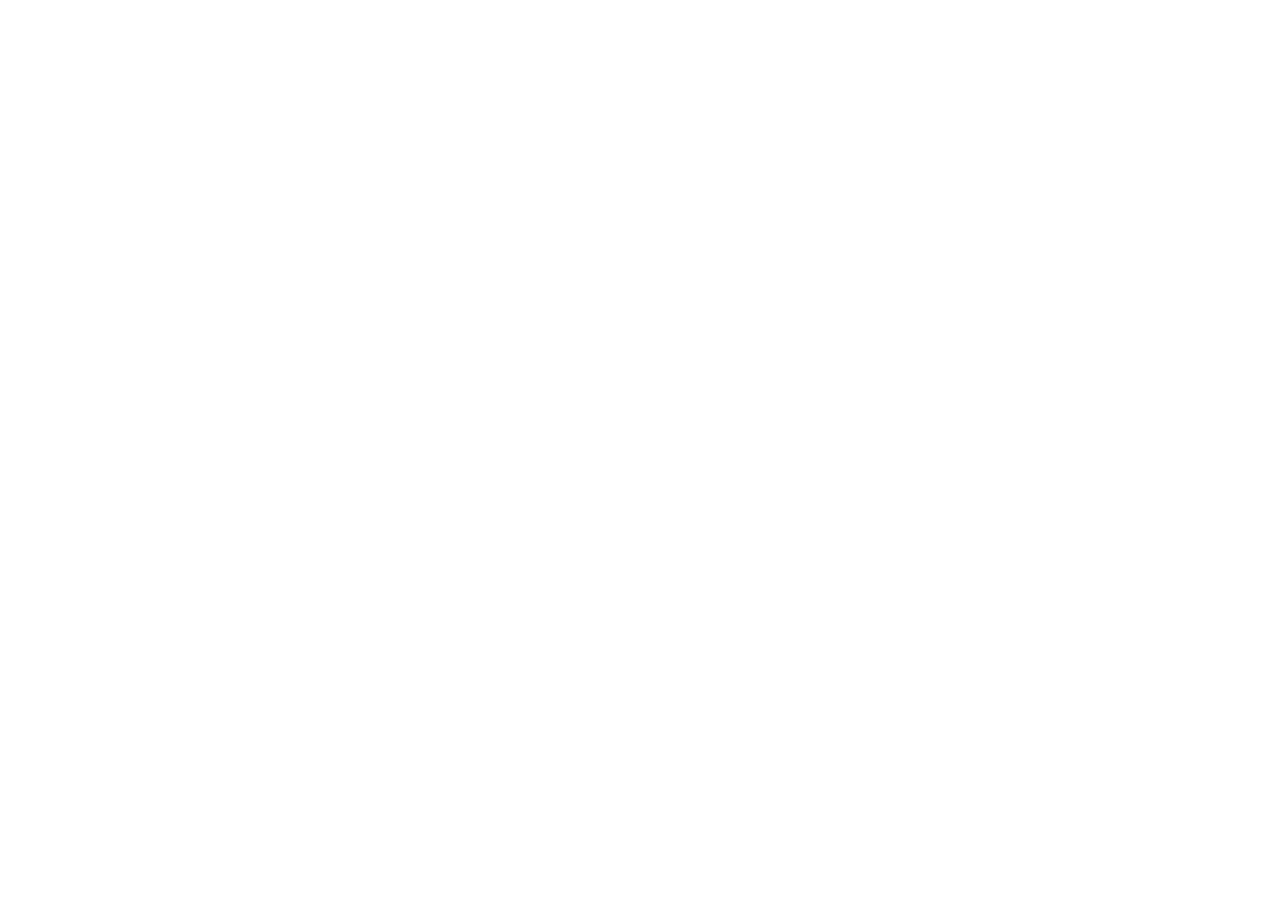
==== index.html @ 7e2a76dd "first commit" ====
<!DOCTYPE html>
<html lang="en">

<head>
    <meta charset="UTF-8">
    <meta name="viewport" content="width=device-width, initial-scale=1.0">
    <title>Landing Page</title>

    <link rel="stylesheet" href="style.css">
</head>

<body>
    <!-- Navbar Section -->
    <nav></nav>

    <!-- Hero Section -->
</body>

</html>
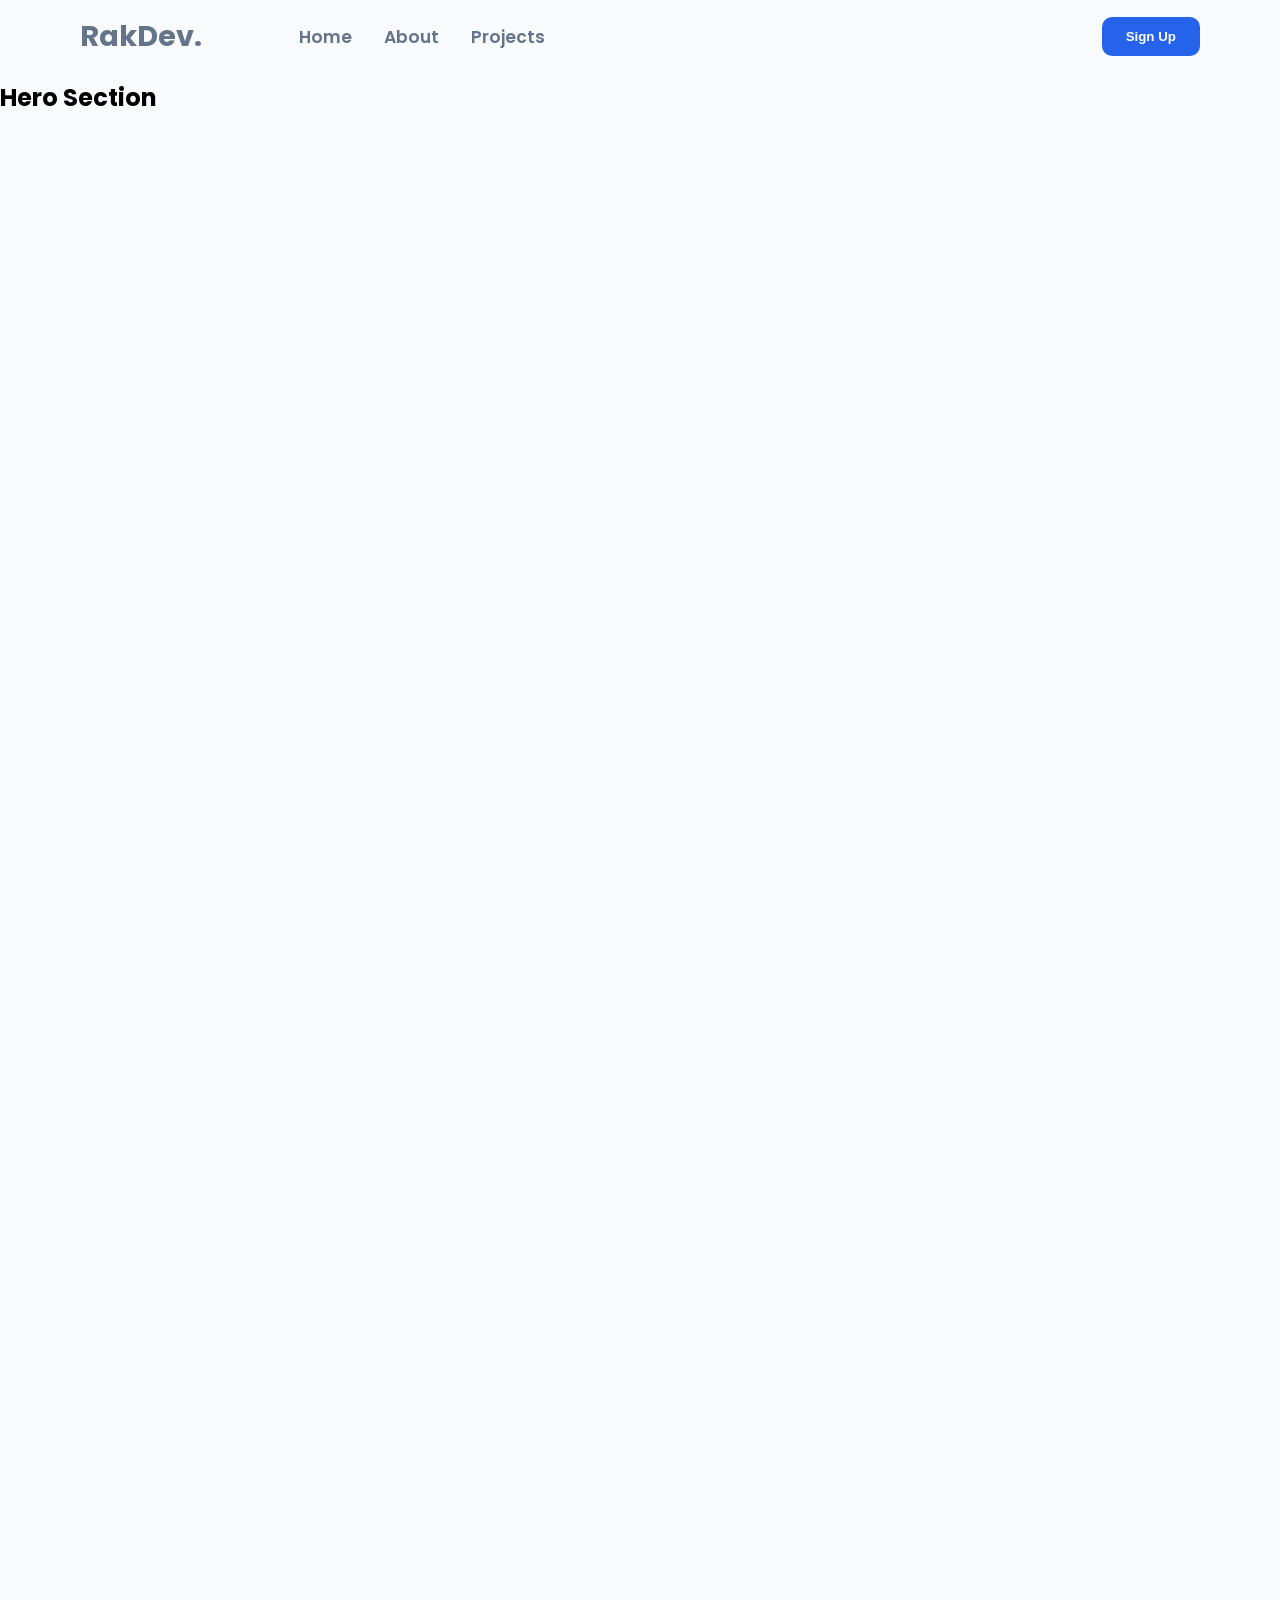
==== commit 79d82778: "feat: add responsive navigation bar" ====
--- a/index.html
+++ b/index.html
@@ -7,13 +7,38 @@
     <title>Landing Page</title>
 
     <link rel="stylesheet" href="style.css">
+<link href="https://fonts.googleapis.com/css2?family=Material+Icons" rel="stylesheet">
 </head>
 
 <body>
     <!-- Navbar Section -->
-    <nav></nav>
+    <header>
+        <nav>
+            <div class="logo">
+                <h1>RakDev.</h1>
+            </div>
+            <ul class="nav-list">
+                <li><a href="#">Home</a></li>
+                <li><a href="#">About</a></li>
+                <li><a href="#">Projects</a></li>
+            </ul>
+            <div class="cta">
+                <button class="btn-primary">Sign Up</button>
+            </div>
+            <div class="ham-icon">
+                <span class="material-icons ham-menu">
+                    menu
+                </span>
+            </div>
+        </nav>
+    </header>
 
     <!-- Hero Section -->
+    <section>
+        <h1>Hero Section</h1>
+    </section>
+    
+    <script src="index.js"></script>
 </body>
 
 </html>
--- a/style.css
+++ b/style.css
@@ -0,0 +1,212 @@
+@import url('https://fonts.googleapis.com/css2?family=Poppins:ital,wght@0,100;0,200;0,300;0,400;0,500;0,600;0,700;0,800;0,900;1,100;1,200;1,300;1,400;1,500;1,600;1,700;1,800;1,900&display=swap');
+* {
+    margin: 0;
+    padding: 0;
+    box-sizing: border-box;
+}
+:root {
+    /* Color */
+    --primary-color: #2563eb;
+    --secondary-color: #1e293b;
+    --background-color: #f8fafc;
+    --text-color: #0f172a;
+    --text-secondary: #64748b;
+    --border-color: #e2e8f0;
+
+    /* Font */
+    --fs-xl: 48px;
+    --fs-lg: 32px;
+    --fs-md: 20px;
+    --fs-base: 16px;
+    --fs-sm: 14px;
+
+    /* Spacing */
+    --space-1: 8px;
+    --space-2: 16px;
+    --space-3: 24px;
+    --space-4: 32px;
+    --space-5: 48px;
+    --space-6: 64px;
+
+}
+
+body {
+    background-color: var(--background-color);
+    font-family: "Poppins", sans-serif;
+    height: 200vh;
+}
+
+.ham-icon {
+    display: none;
+}
+
+.container {
+    width: 90%;
+    max-width: 1200px;
+    margin: auto;
+}
+
+section {
+    padding: 80px 0;
+}
+
+header {
+    position: fixed;
+    top: 0;
+    left: 0;
+    width: 100%;
+}
+
+nav {
+    position: relative;
+    width: 100%;
+    display: flex;
+    justify-content: space-between;
+    align-items: center;
+    padding: 15px 80px;
+    background-color: var(--background-color);
+    z-index: 1000;
+    transition: all 0.3s ease-in-out;
+}
+
+.blurred {
+    backdrop-filter: blur(10px);
+    background-color: rgba(255, 255, 255, 0.8);
+}
+
+nav ul {
+    display: flex;
+    justify-content: center;
+    align-items: center;
+    gap: 32px;
+    font-size: 1.08em;
+}
+
+nav ul li {
+    list-style: none;
+}
+
+nav ul li a {
+    text-decoration: none;
+    color: var(--text-secondary);
+    font-weight: 600;
+    transition: all .2s ease-in-out;
+}
+
+nav ul li a:hover {
+    color: var(--primary-color);
+}
+
+.logo {
+    flex: 1;
+    font-size: 1.2em;
+}
+
+.logo h1 {
+    color: var(--text-secondary);
+}
+
+.nav-list {
+    flex: auto;
+    display: flex;
+    justify-content: flex-start;
+}
+
+.cta {
+    flex: 2;
+    display: flex;
+    justify-content: flex-end;
+}
+
+/* Button */
+.btn-primary {
+    background: var(--primary-color);
+    color: white;
+    padding: 12px 24px;
+    border-radius: 10px;
+    border: none;
+    cursor: pointer;
+    transition: 0.2s ease;
+    font-weight: 600;
+}
+
+.btn-primary:hover {
+    transform: translateY(-2px);
+    opacity: 0.9;
+}
+
+.btn-secondary {
+    background: transparent;
+    border: 1px solid var(--border-color);
+    padding: 12px 24px;
+    border-radius: 10px;
+}
+
+@media (max-width: 768px) {
+    nav {
+        width: 100%;
+        display: flex;
+        justify-content: space-between;
+        align-items: center;
+        padding: 15px 20px;
+    }
+
+    .logo {
+        font-size: .9em;
+    }
+
+    nav ul {
+        position: absolute;
+        top: 74px;
+        right: 0px;
+        flex-direction: column;
+        backdrop-filter: blur(10px);
+        background-color: rgba(255, 255, 255, 0.8);
+        gap: 0;
+        transform: translateX(140px);
+        opacity: 0;
+        transition: all .3s ease-in-out;
+    }
+
+    .show-nav {
+        right: 20px;
+        transform: translateX(0px);
+        opacity: 1;
+    }
+
+    nav ul li {
+        background-color: transparent;
+        padding: 10px 40px;
+        text-align: center;
+        transition: all .3s ease-in-out;
+        width: 100%;
+    }
+
+    nav ul li:hover {
+        background-color: var(--primary-color);
+    }
+
+    nav ul li a {
+        color: var(--text-secondary);
+        text-decoration: none;
+        transition: all .3s ease-in-out;
+    }
+
+    nav ul li:hover a {
+        color: white;
+    }
+
+    .ham-icon {
+        display: flex;
+        cursor: pointer;
+    }
+
+    .material-icons.ham-menu {
+        color: var(--text-secondary);
+        font-size: 32px
+    }
+
+    .cta {
+        display: none;
+    }
+}
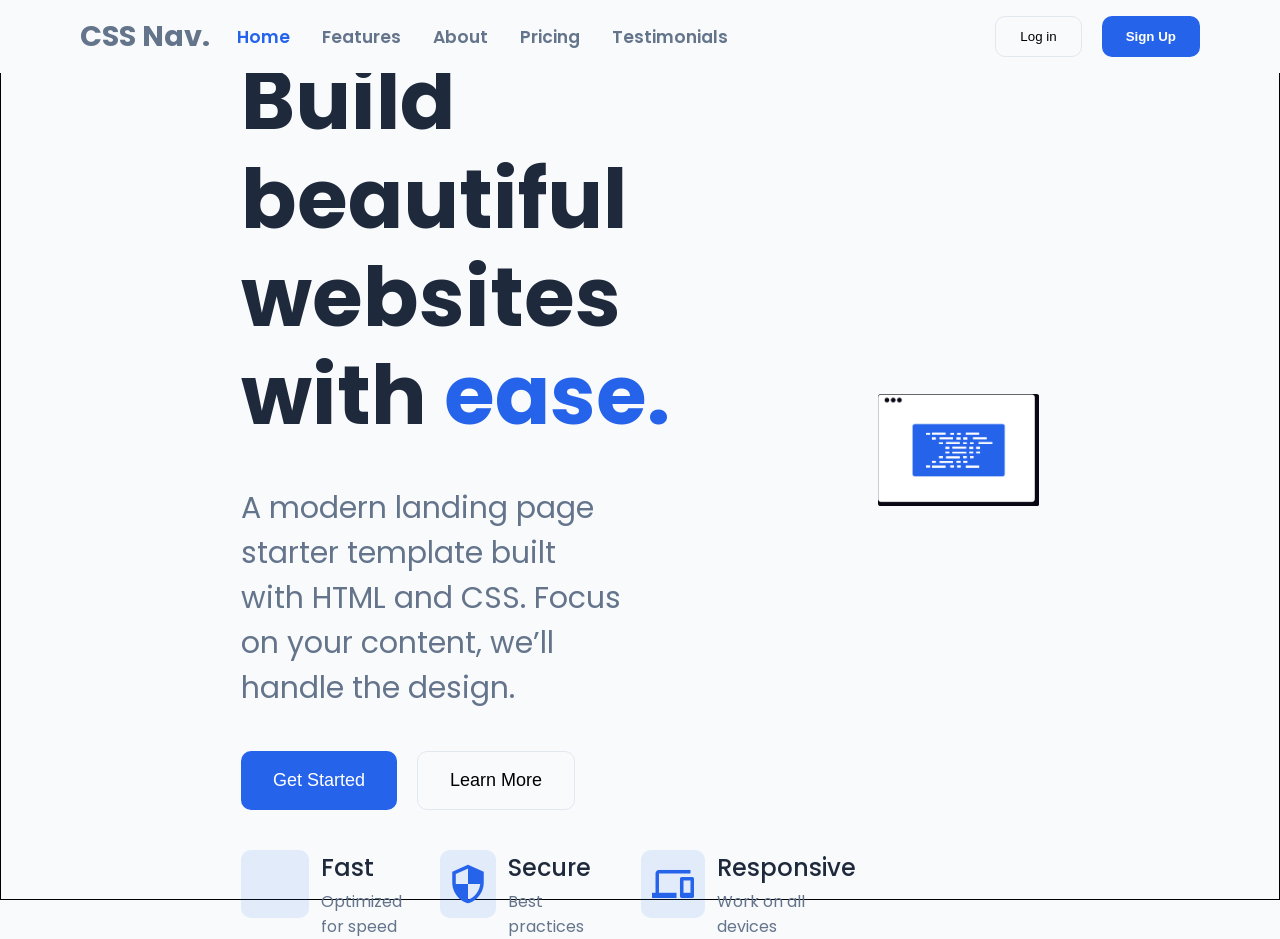
==== commit 45aad270: "feat: update hero section desktop layout" ====
--- a/index.html
+++ b/index.html
@@ -15,14 +15,17 @@
     <header>
         <nav>
             <div class="logo">
-                <h1>RakDev.</h1>
+                <h1>CSS Nav.</h1>
             </div>
             <ul class="nav-list">
-                <li><a href="#">Home</a></li>
+                <li><a href="#" class="active">Home</a></li>
+                <li><a href="#">Features</a></li>
                 <li><a href="#">About</a></li>
-                <li><a href="#">Projects</a></li>
+                <li><a href="#">Pricing</a></li>
+                <li><a href="#">Testimonials</a></li>
             </ul>
             <div class="cta">
+                <button class="btn-secondary">Log in</button>
                 <button class="btn-primary">Sign Up</button>
             </div>
             <div class="ham-icon">
@@ -34,8 +37,57 @@
     </header>
 
     <!-- Hero Section -->
-    <section>
-        <h1>Hero Section</h1>
+    <section class="hero">
+        <div class="hero-left">
+            <p class="hero-badge">BUILD FASTER.SHIP SOONER.</p>
+            <h1 class="title">Build beautiful websites with <span class="highlight">ease.</span></h1>
+            <p class="desc">A modern landing page starter template built with HTML and CSS. Focus on your content, we’ll
+                handle the
+                design.
+            </p>
+            <div class="hero-cta">
+                <button class="btn-primary">Get Started</button>
+                <button class="btn-secondary">Learn More</button>
+            </div>
+            <div class="hero-benefits">
+                <div>
+                    <div class="benefit-icons">
+                        <span class="material-icons ben-icon">
+                            bolt
+                        </span>
+                    </div>
+                    <div class="benefit-text">
+                        <h3>Fast</h3>
+                        <p>Optimized for speed</p>
+                    </div>
+                </div>
+                <div>
+                    <div class="benefit-icons">
+                        <span class="material-icons ben-icon">
+                            security
+                        </span>
+                    </div>
+                    <div class="benefit-text">
+                        <h3>Secure</h3>
+                        <p>Best practices</p>
+                    </div>
+                </div>
+                <div>
+                    <div class="benefit-icons">
+                        <span class="material-icons ben-icon">
+                            devices
+                        </span>
+                    </div>
+                    <div class="benefit-text">
+                        <h3>Responsive</h3>
+                        <p>Work on all devices</p>
+                    </div>
+                </div>
+            </div>
+        </div>
+        <div class="hero-right">
+            <img src="assets/hero.png" alt="hero image">
+        </div>
     </section>
     
     <script src="index.js"></script>
--- a/style.css
+++ b/style.css
@@ -3,6 +3,7 @@
     margin: 0;
     padding: 0;
     box-sizing: border-box;
+    scroll-behavior: smooth;
 }
 :root {
     /* Color */
@@ -33,7 +34,6 @@
 body {
     background-color: var(--background-color);
     font-family: "Poppins", sans-serif;
-    height: 200vh;
 }
 
 .ham-icon {
@@ -47,7 +47,10 @@
 }
 
 section {
-    padding: 80px 0;
+    padding: 0px 240px;
+        margin: 0px 0;
+        border: 1px solid black;
+        height: 100vh;
 }
 
 header {
@@ -97,6 +100,9 @@
     color: var(--primary-color);
 }
 
+nav ul li a.active {
+    color: var(--primary-color);
+}
 .logo {
     flex: 1;
     font-size: 1.2em;
@@ -116,6 +122,7 @@
     flex: 2;
     display: flex;
     justify-content: flex-end;
+    gap: 20px;
 }
 
 /* Button */
@@ -140,6 +147,125 @@
     border: 1px solid var(--border-color);
     padding: 12px 24px;
     border-radius: 10px;
+    cursor: pointer;
+    }
+    
+    .btn-secondary:hover {
+        transform: translateY(-2px);
+        opacity: 0.9;
+    }
+    
+    /* hero section */
+    .hero {
+        display: flex;
+        justify-content: space-between;
+        align-items: center;
+        /* background-color: red; */
+    }
+    
+    .hero-left {
+        /* background-color: yellow; */
+        flex: 1;
+        display: flex;
+        justify-content: center;
+        align-items: flex-start;
+        flex-direction: column;
+        gap: 40px;
+    }
+    
+    .hero-left .hero-badge {
+        background-color: rgba(37, 99, 235, .1);
+        color: #2563eb;
+        font-size: 18px;
+        font-weight: 500;
+        width: fit-content;
+        padding: 12px 28px;
+        border-radius: 50px;
+    }
+    
+    .hero-left .title {
+        font-size: 82px;
+        width: 80%;
+        line-height: 1.2;
+        color: #1e293b;
+    }
+    
+    .highlight {
+        color: #2563eb;
+    }
+    
+    .hero-left .desc {
+        font-size: 30px;
+        width: 62%;
+        color: #64748b;
+        font-weight: 400;
+    }
+    
+    .hero-cta {
+        display: flex;
+        gap: 20px;
+    }
+    
+    .hero-left .btn-primary,
+    .hero-left .btn-secondary {
+        font-size: 18px;
+        font-weight: 500;
+        cursor: pointer;
+        padding: 18px 32px;
+    }
+    
+    .hero-benefits {
+        display: flex;
+        gap: 38px;
+    }
+    
+    .hero-benefits>div {
+        display: flex;
+        gap: 12px;
+    }
+    
+    .hero-benefits .benefit-text {
+        display: flex;
+        flex-direction: column;
+        gap: 4px;
+    }
+    
+    .hero-benefits .benefit-text h3 {
+        font-size: 24px;
+        font-weight: 500;
+        color: #1e293b;
+    }
+    
+    .hero-benefits .benefit-text p {
+        font-size: 16px;
+        font-weight: 400;
+        color: #64748b;
+    }
+    
+    .benefit-icons {
+        display: flex;
+        justify-content: center;
+        align-items: center;
+        width: 68px;
+        height: 68px;
+        background-color: rgba(37, 99, 235, .1);
+        border-radius: 10px;
+    }
+    
+    .material-icons.ben-icon {
+        color: var(--primary-color);
+        font-size: 42px;
+    }
+    
+    .hero-right {
+        /* background-color: blue; */
+        flex: 1;
+        display: flex;
+        justify-content: flex-end;
+    }
+    
+    .hero-right img {
+        width: 90%;
 }
 
 @media (max-width: 768px) {
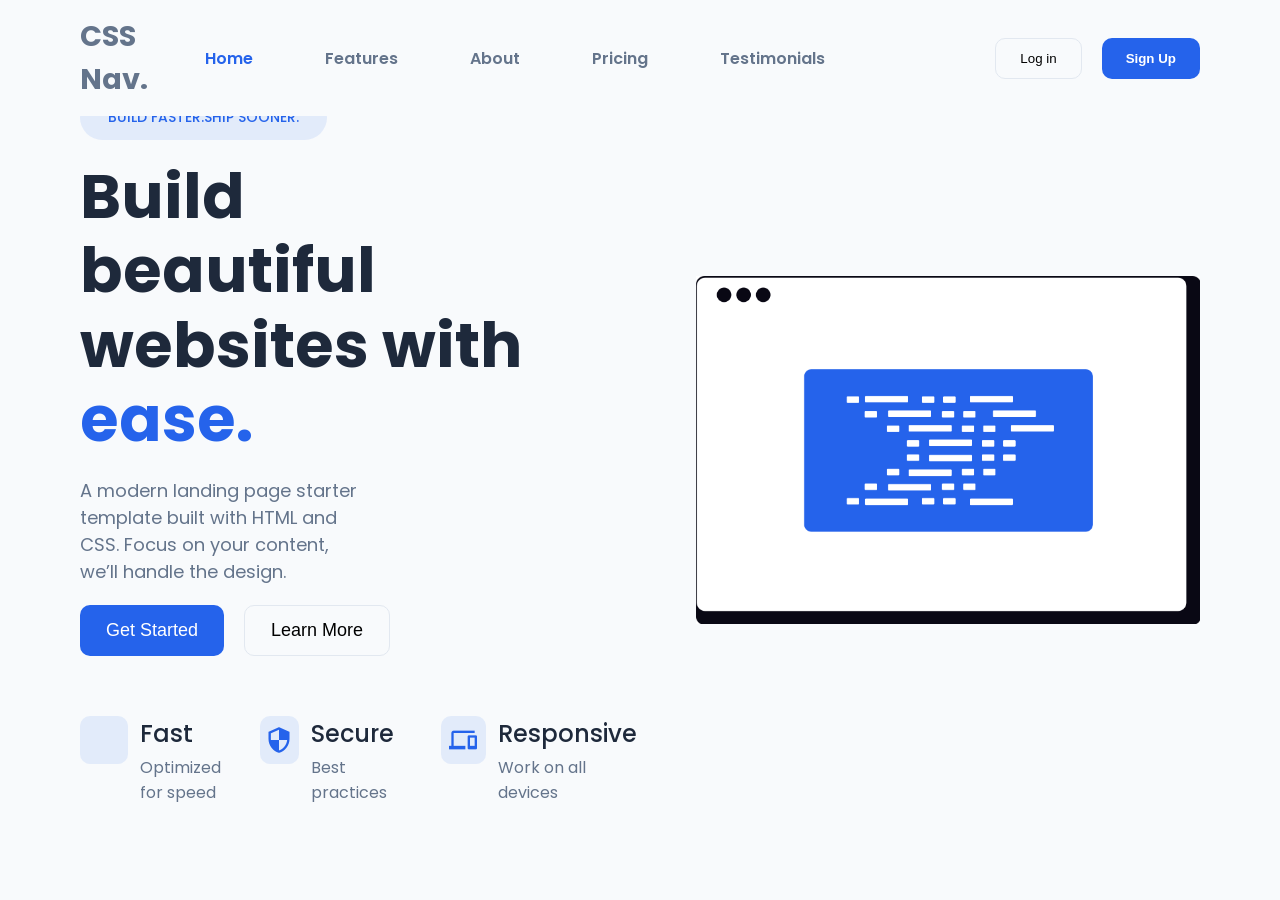
==== commit 99263f77: "feat: update hero section mobile layout" ====
--- a/index.html
+++ b/index.html
@@ -87,6 +87,41 @@
         </div>
         <div class="hero-right">
             <img src="assets/hero.png" alt="hero image">
+            <div class="hero-benefits">
+                <div>
+                    <div class="benefit-icons">
+                        <span class="material-icons ben-icon">
+                            bolt
+                        </span>
+                    </div>
+                    <div class="benefit-text">
+                        <h3>Fast</h3>
+                        <p>Optimized for speed</p>
+                    </div>
+                </div>
+                <div>
+                    <div class="benefit-icons">
+                        <span class="material-icons ben-icon">
+                            security
+                        </span>
+                    </div>
+                    <div class="benefit-text">
+                        <h3>Secure</h3>
+                        <p>Best practices</p>
+                    </div>
+                </div>
+                <div>
+                    <div class="benefit-icons">
+                        <span class="material-icons ben-icon">
+                            devices
+                        </span>
+                    </div>
+                    <div class="benefit-text">
+                        <h3>Responsive</h3>
+                        <p>Work on all devices</p>
+                    </div>
+                </div>
+            </div>
         </div>
     </section>
     
--- a/style.css
+++ b/style.css
@@ -1,10 +1,12 @@
 @import url('https://fonts.googleapis.com/css2?family=Poppins:ital,wght@0,100;0,200;0,300;0,400;0,500;0,600;0,700;0,800;0,900;1,100;1,200;1,300;1,400;1,500;1,600;1,700;1,800;1,900&display=swap');
+
 * {
     margin: 0;
     padding: 0;
     box-sizing: border-box;
     scroll-behavior: smooth;
 }
+
 :root {
     /* Color */
     --primary-color: #2563eb;
@@ -47,10 +49,9 @@
 }
 
 section {
-    padding: 0px 240px;
-        margin: 0px 0;
-        border: 1px solid black;
-        height: 100vh;
+    padding: 0px 80px;
+    margin: 0px 0;
+    height: 100vh;
 }
 
 header {
@@ -81,7 +82,7 @@
     display: flex;
     justify-content: center;
     align-items: center;
-    gap: 32px;
+    gap: 72px;
     font-size: 1.08em;
 }
 
@@ -92,6 +93,7 @@
 nav ul li a {
     text-decoration: none;
     color: var(--text-secondary);
+    font-size: 16px;
     font-weight: 600;
     transition: all .2s ease-in-out;
 }
@@ -103,6 +105,7 @@
 nav ul li a.active {
     color: var(--primary-color);
 }
+
 .logo {
     flex: 1;
     font-size: 1.2em;
@@ -148,125 +151,130 @@
     padding: 12px 24px;
     border-radius: 10px;
     cursor: pointer;
-    }
-    
-    .btn-secondary:hover {
-        transform: translateY(-2px);
-        opacity: 0.9;
-    }
-    
-    /* hero section */
-    .hero {
-        display: flex;
-        justify-content: space-between;
-        align-items: center;
-        /* background-color: red; */
-    }
-    
-    .hero-left {
-        /* background-color: yellow; */
-        flex: 1;
-        display: flex;
-        justify-content: center;
-        align-items: flex-start;
-        flex-direction: column;
-        gap: 40px;
-    }
-    
-    .hero-left .hero-badge {
-        background-color: rgba(37, 99, 235, .1);
-        color: #2563eb;
-        font-size: 18px;
-        font-weight: 500;
-        width: fit-content;
-        padding: 12px 28px;
-        border-radius: 50px;
-    }
-    
-    .hero-left .title {
-        font-size: 82px;
-        width: 80%;
-        line-height: 1.2;
-        color: #1e293b;
-    }
-    
-    .highlight {
-        color: #2563eb;
-    }
-    
-    .hero-left .desc {
-        font-size: 30px;
-        width: 62%;
-        color: #64748b;
-        font-weight: 400;
-    }
-    
-    .hero-cta {
-        display: flex;
-        gap: 20px;
-    }
-    
-    .hero-left .btn-primary,
-    .hero-left .btn-secondary {
-        font-size: 18px;
-        font-weight: 500;
-        cursor: pointer;
-        padding: 18px 32px;
-    }
-    
-    .hero-benefits {
-        display: flex;
-        gap: 38px;
-    }
-    
-    .hero-benefits>div {
-        display: flex;
-        gap: 12px;
-    }
-    
-    .hero-benefits .benefit-text {
-        display: flex;
-        flex-direction: column;
-        gap: 4px;
-    }
-    
-    .hero-benefits .benefit-text h3 {
-        font-size: 24px;
-        font-weight: 500;
-        color: #1e293b;
-    }
-    
-    .hero-benefits .benefit-text p {
-        font-size: 16px;
-        font-weight: 400;
-        color: #64748b;
-    }
-    
-    .benefit-icons {
-        display: flex;
-        justify-content: center;
-        align-items: center;
-        width: 68px;
-        height: 68px;
-        background-color: rgba(37, 99, 235, .1);
-        border-radius: 10px;
-    }
-    
-    .material-icons.ben-icon {
-        color: var(--primary-color);
-        font-size: 42px;
-    }
-    
-    .hero-right {
-        /* background-color: blue; */
-        flex: 1;
-        display: flex;
-        justify-content: flex-end;
-    }
-    
-    .hero-right img {
-        width: 90%;
-}
+}
+
+.btn-secondary:hover {
+    transform: translateY(-2px);
+    opacity: 0.9;
+}
+
+/* hero section */
+.hero {
+    display: flex;
+    justify-content: space-between;
+    align-items: center;
+    /* background-color: red; */
+}
+
+.hero-left {
+    /* background-color: yellow; */
+    flex: 1;
+    display: flex;
+    justify-content: center;
+    align-items: flex-start;
+    flex-direction: column;
+    gap: 20px;
+}
+
+.hero-left .hero-badge {
+    background-color: rgba(37, 99, 235, .1);
+    color: #2563eb;
+    font-size: 14px;
+    font-weight: 500;
+    width: fit-content;
+    padding: 12px 28px;
+    border-radius: 50px;
+}
+
+.hero-left .title {
+    font-size: 62px;
+    width: 80%;
+    line-height: 1.2;
+    color: #1e293b;
+}
+
+.highlight {
+    color: #2563eb;
+}
+
+.hero-left .desc {
+    font-size: 18px;
+    width: 50%;
+    color: #64748b;
+    font-weight: 400;
+}
+
+.hero-cta {
+    display: flex;
+    gap: 20px;
+}
+
+.hero-left .btn-primary,
+.hero-left .btn-secondary {
+    font-size: 18px;
+    font-weight: 500;
+    cursor: pointer;
+    padding: 14px 26px;
+}
+
+.hero-benefits {
+    display: flex;
+    gap: 38px;
+    margin-top: 40px;
+}
+
+.hero-benefits>div {
+    display: flex;
+    gap: 12px;
+}
+
+.hero-benefits .benefit-text {
+    display: flex;
+    flex-direction: column;
+    gap: 4px;
+}
+
+.hero-benefits .benefit-text h3 {
+    font-size: 24px;
+    font-weight: 500;
+    color: #1e293b;
+}
+
+.hero-benefits .benefit-text p {
+    font-size: 16px;
+    font-weight: 400;
+    color: #64748b;
+}
+
+.benefit-icons {
+    display: flex;
+    justify-content: center;
+    align-items: center;
+    width: 48px;
+    height: 48px;
+    background-color: rgba(37, 99, 235, .1);
+    border-radius: 10px;
+}
+
+.material-icons.ben-icon {
+    color: var(--primary-color);
+    font-size: 28px;
+}
+
+.hero-right {
+    /* background-color: blue; */
+    flex: 1;
+    display: flex;
+    justify-content: flex-end;
+}
+
+.hero-right img {
+    width: 90%;
+}
+
+.hero-right .hero-benefits {
+    display: none;
+} 
 
 @media (max-width: 768px) {
     nav {
@@ -335,4 +343,114 @@
     .cta {
         display: none;
     }
+
+    /* SECTION */
+    section {
+        padding: 120px 20px 60px;
+        height: auto;
+    }
+
+    /* HERO */
+    .hero {
+        flex-direction: column;
+        gap: 50px;
+    }
+
+    /* HERO LEFT */
+    .hero-left {
+        align-items: center;
+        text-align: center;
+        gap: 24px;
+    }
+
+    .hero-left .hero-badge {
+        font-size: 13px;
+        padding: 10px 22px;
+    }
+
+    .hero-left .title {
+        width: 100%;
+        font-size: 48px;
+        line-height: 1.1;
+    }
+
+    .hero-left .desc {
+        width: 100%;
+        font-size: 17px;
+        line-height: 1.7;
+    }
+
+    /* CTA */
+    .hero-cta {
+        width: 100%;
+        flex-direction: column;
+    }
+
+    .hero-left .btn-primary,
+    .hero-left .btn-secondary {
+        width: 100%;
+
+        font-size: 16px;
+
+        padding: 16px 20px;
+    }
+
+    /* BENEFITS */
+    .hero-benefits {
+        display: none;
+    }
+
+    .hero-benefits .benefit-text h3 {
+        font-size: 14px;
+        text-align: center;
+    }
+
+    .hero-benefits .benefit-text p {
+        font-size: 10px;
+        text-align: center;
+    }
+
+    /* HERO RIGHT */
+    .hero-right {
+        flex-direction: column;
+        justify-content: center;
+    }
+
+    .hero-right .hero-benefits {
+        display: flex;
+        gap: 0;
+    }
+
+    .hero-right .hero-benefits > div {
+        flex-direction: column;
+        justify-content: center;
+        align-items: center;
+        /* background-color: rebeccapurple; */
+        width: 100%;
+        gap: 8px;
+    }
+
+    .hero-right .hero-benefits .benefit-text {
+     gap: 0;
+    }
+
+    .benefit-icons {
+    display: flex;
+    justify-content: center;
+    align-items: center;
+    width: 38px;
+    height: 38px;
+    background-color: rgba(37, 99, 235, .1);
+    border-radius: 10px;
+}
+
+.material-icons.ben-icon {
+    color: var(--primary-color);
+    font-size: 18px;
+}
+
+    .hero-right img {
+        width: 100%;
+        max-width: 500px;
+    }
 }
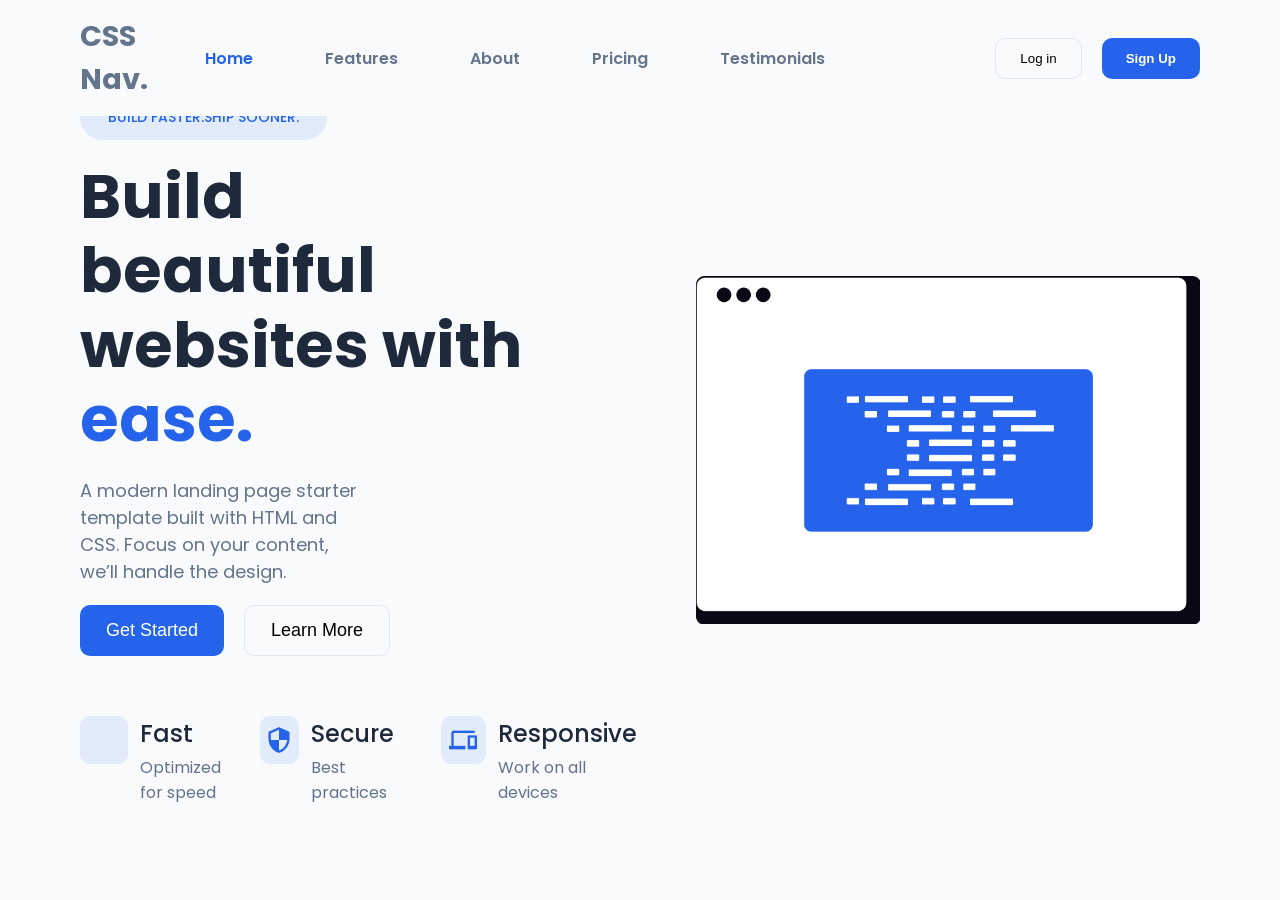
==== commit 09a33b47: "fix: update title landing page" ====
--- a/index.html
+++ b/index.html
@@ -4,7 +4,7 @@
 <head>
     <meta charset="UTF-8">
     <meta name="viewport" content="width=device-width, initial-scale=1.0">
-    <title>Landing Page</title>
+    <title>CSS Nav - Landing page</title>
 
     <link rel="stylesheet" href="style.css">
 <link href="https://fonts.googleapis.com/css2?family=Material+Icons" rel="stylesheet">
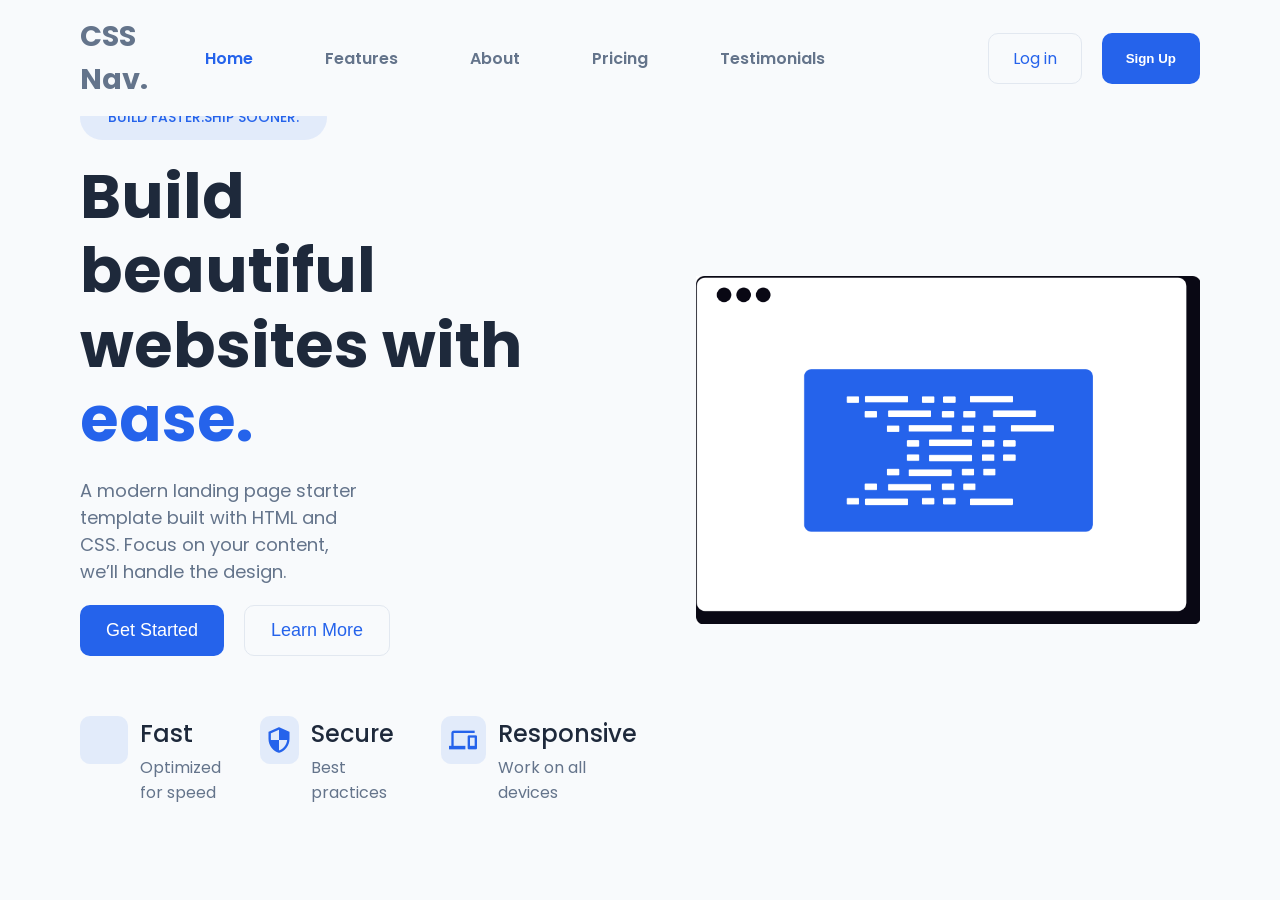
==== commit 9880a0b2: "feat: add login page dekstop layout, mobile and show password" ====
--- a/index.html
+++ b/index.html
@@ -25,7 +25,7 @@
                 <li><a href="#">Testimonials</a></li>
             </ul>
             <div class="cta">
-                <button class="btn-secondary">Log in</button>
+                <a href="login.html" class="btn-secondary">Log in</a>
                 <button class="btn-primary">Sign Up</button>
             </div>
             <div class="ham-icon">
--- a/style.css
+++ b/style.css
@@ -151,6 +151,8 @@
     padding: 12px 24px;
     border-radius: 10px;
     cursor: pointer;
+    text-decoration: none;
+    color: var(--primary-color);
 }
 
 .btn-secondary:hover {
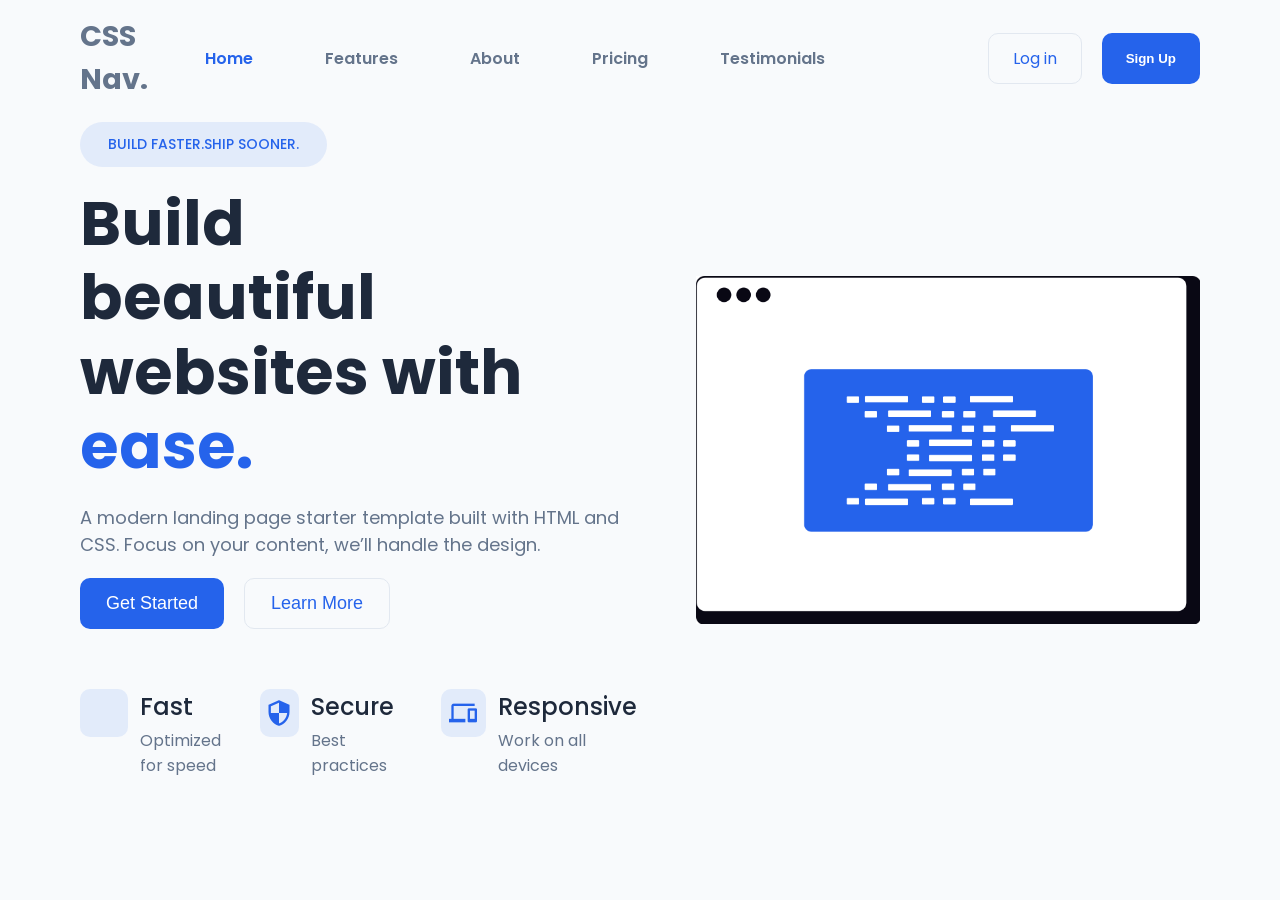
==== commit 8a31da67: "refactor: separate assets and pages structure" ====
--- a/index.html
+++ b/index.html
@@ -6,7 +6,7 @@
     <meta name="viewport" content="width=device-width, initial-scale=1.0">
     <title>CSS Nav - Landing page</title>
 
-    <link rel="stylesheet" href="style.css">
+    <link rel="stylesheet" href="assets/css/style.css">
 <link href="https://fonts.googleapis.com/css2?family=Material+Icons" rel="stylesheet">
 </head>
 
@@ -25,7 +25,7 @@
                 <li><a href="#">Testimonials</a></li>
             </ul>
             <div class="cta">
-                <a href="login.html" class="btn-secondary">Log in</a>
+                <a href="pages/login.html" class="btn-secondary">Log in</a>
                 <button class="btn-primary">Sign Up</button>
             </div>
             <div class="ham-icon">
@@ -125,7 +125,7 @@
         </div>
     </section>
     
-    <script src="index.js"></script>
+    <script src="assets/js/navbar.js"></script>
 </body>
 
 </html>
--- a/assets/css/style.css
+++ b/assets/css/style.css
@@ -0,0 +1,458 @@
+@import url('https://fonts.googleapis.com/css2?family=Poppins:ital,wght@0,100;0,200;0,300;0,400;0,500;0,600;0,700;0,800;0,900;1,100;1,200;1,300;1,400;1,500;1,600;1,700;1,800;1,900&display=swap');
+
+* {
+    margin: 0;
+    padding: 0;
+    box-sizing: border-box;
+    scroll-behavior: smooth;
+}
+
+:root {
+    /* Color */
+    --primary-color: #2563eb;
+    --secondary-color: #1e293b;
+    --background-color: #f8fafc;
+    --text-color: #0f172a;
+    --text-secondary: #64748b;
+    --border-color: #e2e8f0;
+
+    /* Font */
+    --fs-xl: 48px;
+    --fs-lg: 32px;
+    --fs-md: 20px;
+    --fs-base: 16px;
+    --fs-sm: 14px;
+
+    /* Spacing */
+    --space-1: 8px;
+    --space-2: 16px;
+    --space-3: 24px;
+    --space-4: 32px;
+    --space-5: 48px;
+    --space-6: 64px;
+
+}
+
+body {
+    background-color: var(--background-color);
+    font-family: "Poppins", sans-serif;
+}
+
+.ham-icon {
+    display: none;
+}
+
+.container {
+    width: 90%;
+    max-width: 1200px;
+    margin: auto;
+}
+
+section {
+    padding: 0px 80px;
+    margin: 0px 0;
+    height: 100vh;
+}
+
+header {
+    position: fixed;
+    top: 0;
+    left: 0;
+    width: 100%;
+}
+
+nav {
+    position: relative;
+    width: 100%;
+    display: flex;
+    justify-content: space-between;
+    align-items: center;
+    padding: 15px 80px;
+    background-color: var(--background-color);
+    z-index: 1000;
+    transition: all 0.3s ease-in-out;
+}
+
+.blurred {
+    backdrop-filter: blur(10px);
+    background-color: rgba(255, 255, 255, 0.8);
+}
+
+nav ul {
+    display: flex;
+    justify-content: center;
+    align-items: center;
+    gap: 72px;
+    font-size: 1.08em;
+}
+
+nav ul li {
+    list-style: none;
+}
+
+nav ul li a {
+    text-decoration: none;
+    color: var(--text-secondary);
+    font-size: 16px;
+    font-weight: 600;
+    transition: all .2s ease-in-out;
+}
+
+nav ul li a:hover {
+    color: var(--primary-color);
+}
+
+nav ul li a.active {
+    color: var(--primary-color);
+}
+
+.logo {
+    flex: 1;
+    font-size: 1.2em;
+}
+
+.logo h1 {
+    color: var(--text-secondary);
+}
+
+.nav-list {
+    flex: auto;
+    display: flex;
+    justify-content: flex-start;
+}
+
+.cta {
+    flex: 2;
+    display: flex;
+    justify-content: flex-end;
+    gap: 20px;
+}
+
+/* Button */
+.btn-primary {
+    background: var(--primary-color);
+    color: white;
+    padding: 12px 24px;
+    border-radius: 10px;
+    border: none;
+    cursor: pointer;
+    transition: 0.2s ease;
+    font-weight: 600;
+}
+
+.btn-primary:hover {
+    transform: translateY(-2px);
+    opacity: 0.9;
+}
+
+.btn-secondary {
+    background: transparent;
+    border: 1px solid var(--border-color);
+    padding: 12px 24px;
+    border-radius: 10px;
+    cursor: pointer;
+    text-decoration: none;
+    color: var(--primary-color);
+}
+
+.btn-secondary:hover {
+    transform: translateY(-2px);
+    opacity: 0.9;
+}
+
+/* hero section */
+.hero {
+    display: flex;
+    justify-content: space-between;
+    align-items: center;
+    /* background-color: red; */
+}
+
+.hero-left {
+    /* background-color: yellow; */
+    flex: 1;
+    display: flex;
+    justify-content: center;
+    align-items: flex-start;
+    flex-direction: column;
+    gap: 20px;
+}
+
+.hero-left .hero-badge {
+    background-color: rgba(37, 99, 235, .1);
+    color: #2563eb;
+    font-size: 14px;
+    font-weight: 500;
+    width: fit-content;
+    padding: 12px 28px;
+    border-radius: 50px;
+}
+
+.hero-left .title {
+    font-size: 62px;
+    width: 80%;
+    line-height: 1.2;
+    color: #1e293b;
+}
+
+.highlight {
+    color: #2563eb;
+}
+
+.hero-left .desc {
+    font-size: 18px;
+    max-width: 600px;
+    color: #64748b;
+    font-weight: 400;
+}
+
+.hero-cta {
+    display: flex;
+    gap: 20px;
+}
+
+.hero-left .btn-primary,
+.hero-left .btn-secondary {
+    font-size: 18px;
+    font-weight: 500;
+    cursor: pointer;
+    padding: 14px 26px;
+}
+
+.hero-benefits {
+    display: flex;
+    gap: 38px;
+    margin-top: 40px;
+}
+
+.hero-benefits>div {
+    display: flex;
+    gap: 12px;
+}
+
+.hero-benefits .benefit-text {
+    display: flex;
+    flex-direction: column;
+    gap: 4px;
+}
+
+.hero-benefits .benefit-text h3 {
+    font-size: 24px;
+    font-weight: 500;
+    color: #1e293b;
+}
+
+.hero-benefits .benefit-text p {
+    font-size: 16px;
+    font-weight: 400;
+    color: #64748b;
+}
+
+.benefit-icons {
+    display: flex;
+    justify-content: center;
+    align-items: center;
+    width: 48px;
+    height: 48px;
+    background-color: rgba(37, 99, 235, .1);
+    border-radius: 10px;
+}
+
+.material-icons.ben-icon {
+    color: var(--primary-color);
+    font-size: 28px;
+}
+
+.hero-right {
+    /* background-color: blue; */
+    flex: 1;
+    display: flex;
+    justify-content: flex-end;
+}
+
+.hero-right img {
+    width: 90%;
+}
+
+.hero-right .hero-benefits {
+    display: none;
+} 
+
+@media (max-width: 768px) {
+    nav {
+        width: 100%;
+        display: flex;
+        justify-content: space-between;
+        align-items: center;
+        padding: 15px 20px;
+    }
+
+    .logo {
+        font-size: .9em;
+    }
+
+    nav ul {
+        position: absolute;
+        top: 74px;
+        right: 0px;
+        flex-direction: column;
+        backdrop-filter: blur(10px);
+        background-color: rgba(255, 255, 255, 0.8);
+        gap: 0;
+        transform: translateX(140px);
+        opacity: 0;
+        transition: all .3s ease-in-out;
+    }
+
+    .show-nav {
+        right: 20px;
+        transform: translateX(0px);
+        opacity: 1;
+    }
+
+    nav ul li {
+        background-color: transparent;
+        padding: 10px 40px;
+        text-align: center;
+        transition: all .3s ease-in-out;
+        width: 100%;
+    }
+
+    nav ul li:hover {
+        background-color: var(--primary-color);
+    }
+
+    nav ul li a {
+        color: var(--text-secondary);
+        text-decoration: none;
+        transition: all .3s ease-in-out;
+    }
+
+    nav ul li:hover a {
+        color: white;
+    }
+
+    .ham-icon {
+        display: flex;
+        cursor: pointer;
+    }
+
+    .material-icons.ham-menu {
+        color: var(--text-secondary);
+        font-size: 32px
+    }
+
+    .cta {
+        display: none;
+    }
+
+    /* SECTION */
+    section {
+        padding: 120px 20px 60px;
+        height: auto;
+    }
+
+    /* HERO */
+    .hero {
+        flex-direction: column;
+        gap: 50px;
+    }
+
+    /* HERO LEFT */
+    .hero-left {
+        align-items: center;
+        text-align: center;
+        gap: 24px;
+    }
+
+    .hero-left .hero-badge {
+        font-size: 13px;
+        padding: 10px 22px;
+    }
+
+    .hero-left .title {
+        width: 100%;
+        font-size: 48px;
+        line-height: 1.1;
+    }
+
+    .hero-left .desc {
+        width: 100%;
+        font-size: 17px;
+        line-height: 1.7;
+    }
+
+    /* CTA */
+    .hero-cta {
+        width: 100%;
+        flex-direction: column;
+    }
+
+    .hero-left .btn-primary,
+    .hero-left .btn-secondary {
+        width: 100%;
+
+        font-size: 16px;
+
+        padding: 16px 20px;
+    }
+
+    /* BENEFITS */
+    .hero-benefits {
+        display: none;
+    }
+
+    .hero-benefits .benefit-text h3 {
+        font-size: 14px;
+        text-align: center;
+    }
+
+    .hero-benefits .benefit-text p {
+        font-size: 10px;
+        text-align: center;
+    }
+
+    /* HERO RIGHT */
+    .hero-right {
+        flex-direction: column;
+        justify-content: center;
+    }
+
+    .hero-right .hero-benefits {
+        display: flex;
+        gap: 0;
+    }
+
+    .hero-right .hero-benefits > div {
+        flex-direction: column;
+        justify-content: center;
+        align-items: center;
+        /* background-color: rebeccapurple; */
+        width: 100%;
+        gap: 8px;
+    }
+
+    .hero-right .hero-benefits .benefit-text {
+     gap: 0;
+    }
+
+    .benefit-icons {
+    display: flex;
+    justify-content: center;
+    align-items: center;
+    width: 38px;
+    height: 38px;
+    background-color: rgba(37, 99, 235, .1);
+    border-radius: 10px;
+}
+
+.material-icons.ben-icon {
+    color: var(--primary-color);
+    font-size: 18px;
+}
+
+    .hero-right img {
+        width: 100%;
+        max-width: 500px;
+    }
+}
